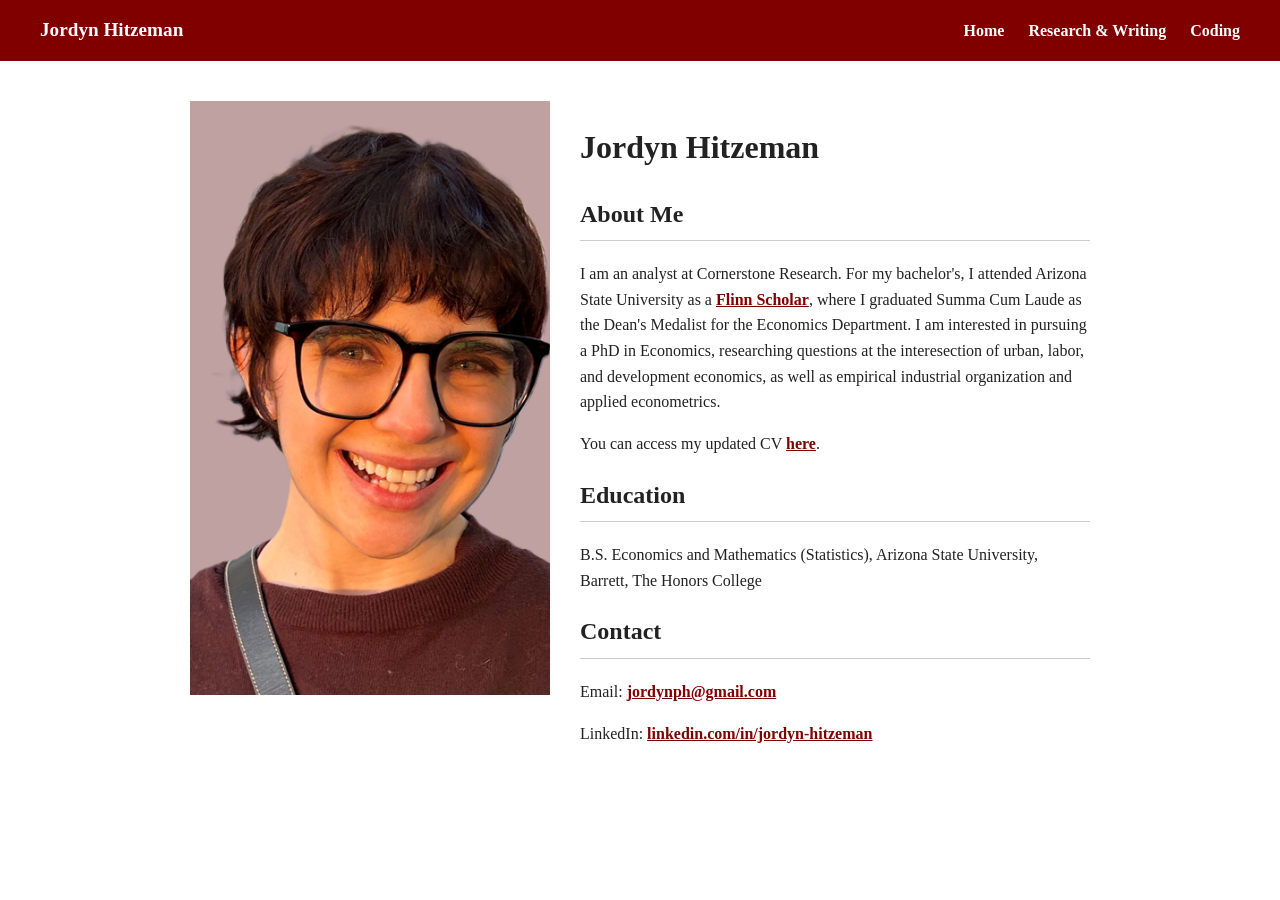
==== index.html @ c4387457 "Update honors college name in education section" ====
<!DOCTYPE html>
<html>
<head>
  <title>Jordyn Hitzeman</title>
  <link rel="stylesheet" href="style.css">
</head>
<body>
<header class="topbar">
  <span class="brand">Jordyn Hitzeman</span>
  <nav>
    <a href="index.html">Home</a>
    <a href="research.html">Research & Writing</a>
    <a href="coding.html">Coding</a>
  </nav>
</header>
  <div class="container">
  <div class="profile">
    <img src="photo.png" alt="Jordyn Hitzeman" class="photo">
    <div class="about">
      <h1>Jordyn Hitzeman</h1>  
      <h2>About Me</h2>
      <p>I am an analyst at Cornerstone Research. For my bachelor's, I attended Arizona State University as a <a href="https://www.flinn.org/flinn-scholars/">Flinn Scholar</a>, where I graduated Summa Cum Laude as the Dean's Medalist for the Economics Department. I am interested in pursuing a PhD in Economics, researching questions at the interesection of urban, labor, and development economics, as well as empirical industrial organization and applied econometrics.</p>
      <p>You can access my updated CV <a href="Jordyn_Hitzeman_CV.pdf">here</a>.</p>
      <h2>Education</h2>
      <p>B.S. Economics and Mathematics (Statistics), Arizona State University, Barrett, The Honors College</p>  
      <h2>Contact</h2>
      <p>Email: <a href="mailto:jordynph@gmail.com">jordynph@gmail.com</a></p>
      <p>LinkedIn: <a href="https://www.linkedin.com/in/jordyn-hitzeman">linkedin.com/in/jordyn-hitzeman</a></p>
    </div>
  </div>
</body>
</html>
---- style.css ----
body {
  font-family: Georgia, serif;
  line-height: 1.6;
  color: #222;
  margin: 0;
}

.container {
  max-width: 900px;
  margin: 40px auto;
  padding: 0 40px;
}

.topbar {
  background-color: maroon;
  color: white;
  display: flex;
  justify-content: space-between;
  align-items: center;
  padding: 15px 40px;
}

.brand {
  font-weight: bold;
  font-size: 1.2em;
}

.topbar nav a {
  color: white;
  font-weight: bold;
  text-decoration: none;
  margin-left: 20px;
}

h2 {
  margin-top: 0.8em;
  border-bottom: 1px solid #ccc;
  padding-bottom: 0.3em;
}

a {
  color: maroon;
  font-weight: bold;
}

.profile {
  display: flex;
  align-items: flex-start;
  gap: 30px;
  margin-bottom: 2em;
}

.photo {
  width: 40%;
  height: 66vh;
  object-fit: cover;
}

.about {
  flex: 1;
}
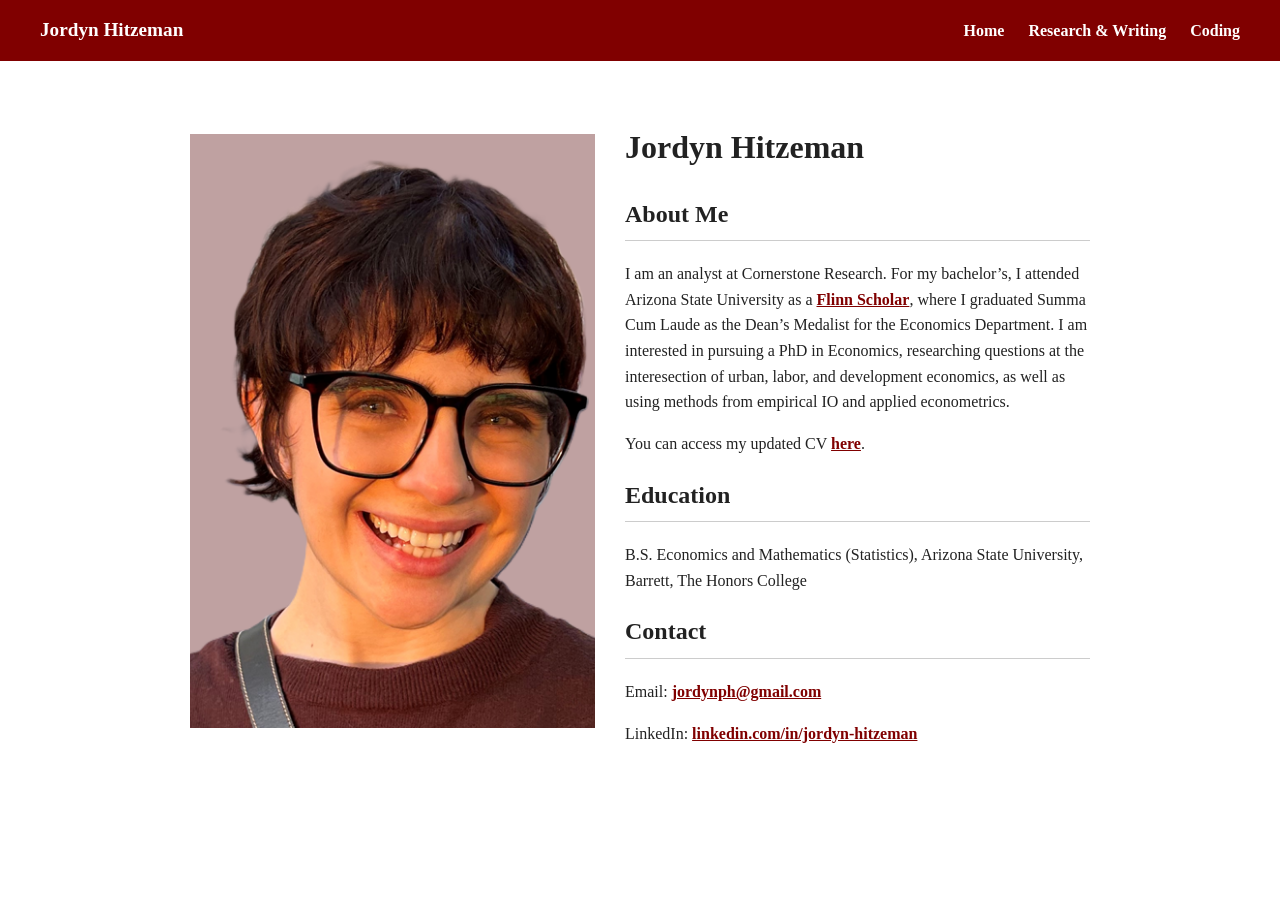
==== commit ca29b1f3: "Revise personal introduction in index.html Updated the description of my background and research int" ====
--- a/index.html
+++ b/index.html
@@ -19,7 +19,7 @@
     <div class="about">
       <h1>Jordyn Hitzeman</h1>  
       <h2>About Me</h2>
-      <p>I am an analyst at Cornerstone Research. For my bachelor's, I attended Arizona State University as a <a href="https://www.flinn.org/flinn-scholars/">Flinn Scholar</a>, where I graduated Summa Cum Laude as the Dean's Medalist for the Economics Department. I am interested in pursuing a PhD in Economics, researching questions at the interesection of urban, labor, and development economics, as well as empirical industrial organization and applied econometrics.</p>
+      <p>I am an analyst at Cornerstone Research. For my bachelor’s, I attended Arizona State University as a <a href="https://www.flinn.org/flinn-scholars/">Flinn Scholar</a>, where I graduated Summa Cum Laude as the Dean’s Medalist for the Economics Department. I am interested in pursuing a PhD in Economics, researching questions at the interesection of urban, labor, and development economics, as well as using methods from empirical IO and applied econometrics.</p>
       <p>You can access my updated CV <a href="Jordyn_Hitzeman_CV.pdf">here</a>.</p>
       <h2>Education</h2>
       <p>B.S. Economics and Mathematics (Statistics), Arizona State University, Barrett, The Honors College</p>  
--- a/style.css
+++ b/style.css
@@ -45,13 +45,13 @@
 
 .profile {
   display: flex;
-  align-items: flex-start;
+  align-items: center;
   gap: 30px;
   margin-bottom: 2em;
 }
 
 .photo {
-  width: 40%;
+  width: 45%;
   height: 66vh;
   object-fit: cover;
 }
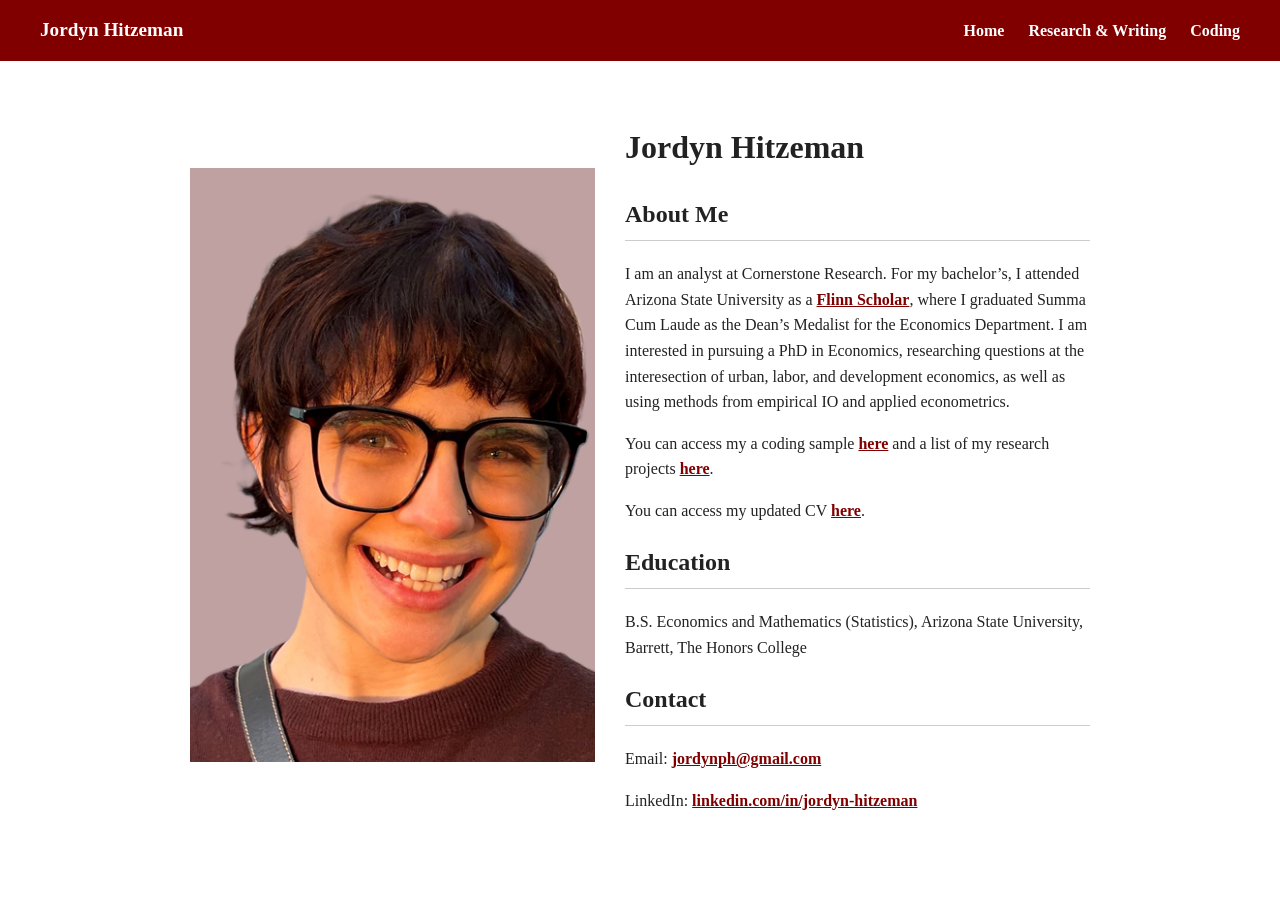
==== commit fbbcd30c: "Update index.html with additional links Added links to coding sample and research projects." ====
--- a/index.html
+++ b/index.html
@@ -20,6 +20,7 @@
       <h1>Jordyn Hitzeman</h1>  
       <h2>About Me</h2>
       <p>I am an analyst at Cornerstone Research. For my bachelor’s, I attended Arizona State University as a <a href="https://www.flinn.org/flinn-scholars/">Flinn Scholar</a>, where I graduated Summa Cum Laude as the Dean’s Medalist for the Economics Department. I am interested in pursuing a PhD in Economics, researching questions at the interesection of urban, labor, and development economics, as well as using methods from empirical IO and applied econometrics.</p>
+      <p>You can access my a coding sample <a href="coding.html">here</a> and a list of my research projects <a href="research.html">here</a>.</p>
       <p>You can access my updated CV <a href="Jordyn_Hitzeman_CV.pdf">here</a>.</p>
       <h2>Education</h2>
       <p>B.S. Economics and Mathematics (Statistics), Arizona State University, Barrett, The Honors College</p>  
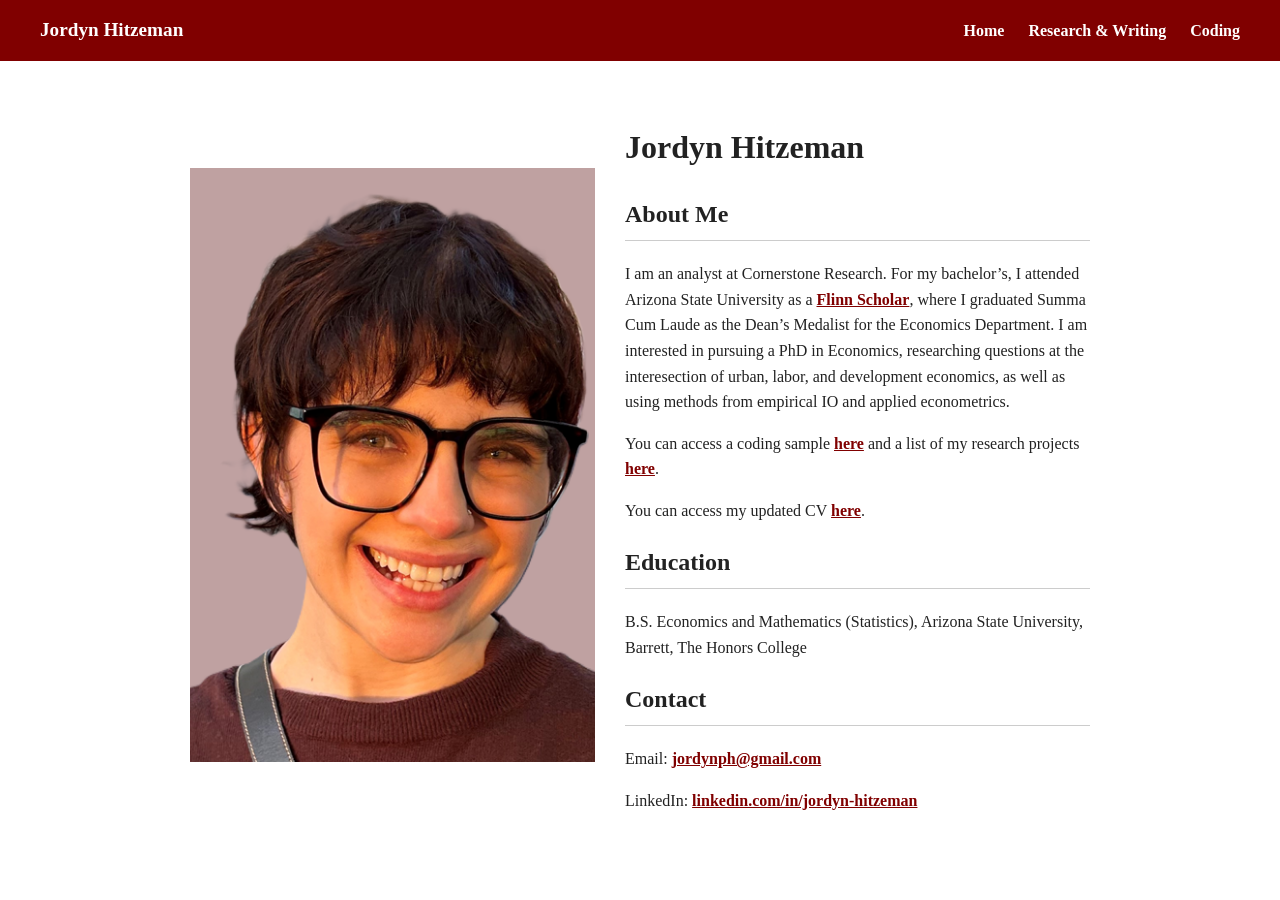
==== commit 4554fd63: "Fix typo in coding sample access paragraph" ====
--- a/index.html
+++ b/index.html
@@ -20,7 +20,7 @@
       <h1>Jordyn Hitzeman</h1>  
       <h2>About Me</h2>
       <p>I am an analyst at Cornerstone Research. For my bachelor’s, I attended Arizona State University as a <a href="https://www.flinn.org/flinn-scholars/">Flinn Scholar</a>, where I graduated Summa Cum Laude as the Dean’s Medalist for the Economics Department. I am interested in pursuing a PhD in Economics, researching questions at the interesection of urban, labor, and development economics, as well as using methods from empirical IO and applied econometrics.</p>
-      <p>You can access my a coding sample <a href="coding.html">here</a> and a list of my research projects <a href="research.html">here</a>.</p>
+      <p>You can access a coding sample <a href="coding.html">here</a> and a list of my research projects <a href="research.html">here</a>.</p>
       <p>You can access my updated CV <a href="Jordyn_Hitzeman_CV.pdf">here</a>.</p>
       <h2>Education</h2>
       <p>B.S. Economics and Mathematics (Statistics), Arizona State University, Barrett, The Honors College</p>  
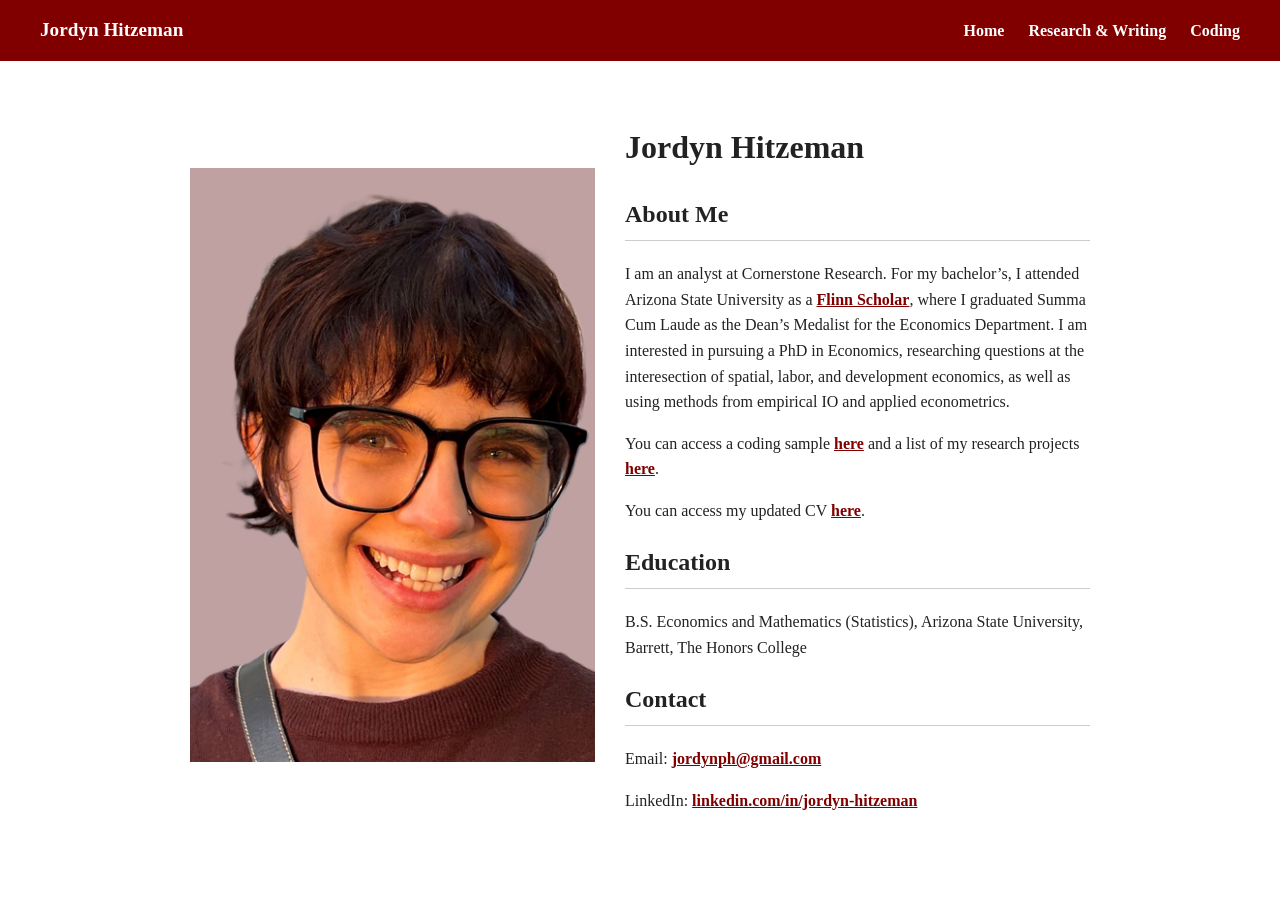
==== commit 719f2035: "Revise academic interests in About Me section Updated the description of academic interests in the A" ====
--- a/index.html
+++ b/index.html
@@ -19,7 +19,7 @@
     <div class="about">
       <h1>Jordyn Hitzeman</h1>  
       <h2>About Me</h2>
-      <p>I am an analyst at Cornerstone Research. For my bachelor’s, I attended Arizona State University as a <a href="https://www.flinn.org/flinn-scholars/">Flinn Scholar</a>, where I graduated Summa Cum Laude as the Dean’s Medalist for the Economics Department. I am interested in pursuing a PhD in Economics, researching questions at the interesection of urban, labor, and development economics, as well as using methods from empirical IO and applied econometrics.</p>
+      <p>I am an analyst at Cornerstone Research. For my bachelor’s, I attended Arizona State University as a <a href="https://www.flinn.org/flinn-scholars/">Flinn Scholar</a>, where I graduated Summa Cum Laude as the Dean’s Medalist for the Economics Department. I am interested in pursuing a PhD in Economics, researching questions at the interesection of spatial, labor, and development economics, as well as using methods from empirical IO and applied econometrics.</p>
       <p>You can access a coding sample <a href="coding.html">here</a> and a list of my research projects <a href="research.html">here</a>.</p>
       <p>You can access my updated CV <a href="Jordyn_Hitzeman_CV.pdf">here</a>.</p>
       <h2>Education</h2>
--- a/style.css
+++ b/style.css
@@ -59,3 +59,17 @@
 .about {
   flex: 1;
 }
+
+@media (max-width: 600px) {
+  .profile {
+    flex-direction: column;
+  }
+
+  .photo {
+    width: 100%;
+    height: 300px;
+    object-position: center top;
+    border-right: none;
+    border-bottom: 2px solid #ccc;
+  }
+}
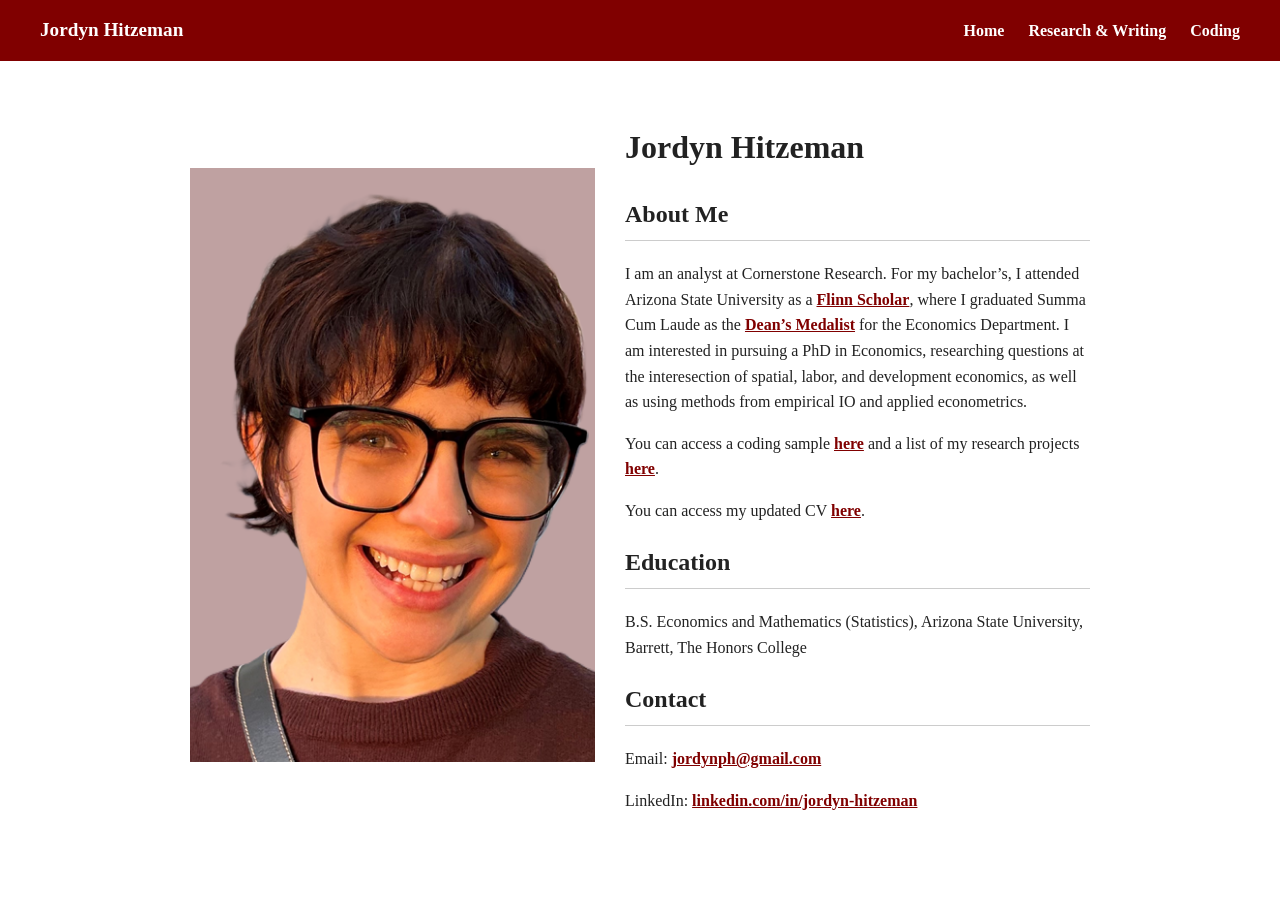
==== commit d9d44334: "Enhance about section with Dean’s Medalist link Updated the description in the about section to incl" ====
--- a/index.html
+++ b/index.html
@@ -3,6 +3,7 @@
 <head>
   <title>Jordyn Hitzeman</title>
   <link rel="stylesheet" href="style.css">
+  <meta name="viewport" content="width=device-width, initial-scale=1.0">
 </head>
 <body>
 <header class="topbar">
@@ -19,7 +20,7 @@
     <div class="about">
       <h1>Jordyn Hitzeman</h1>  
       <h2>About Me</h2>
-      <p>I am an analyst at Cornerstone Research. For my bachelor’s, I attended Arizona State University as a <a href="https://www.flinn.org/flinn-scholars/">Flinn Scholar</a>, where I graduated Summa Cum Laude as the Dean’s Medalist for the Economics Department. I am interested in pursuing a PhD in Economics, researching questions at the interesection of spatial, labor, and development economics, as well as using methods from empirical IO and applied econometrics.</p>
+      <p>I am an analyst at Cornerstone Research. For my bachelor’s, I attended Arizona State University as a <a href="https://www.flinn.org/flinn-scholars/">Flinn Scholar</a>, where I graduated Summa Cum Laude as the <a href="https://news.asu.edu/20250505-sun-devil-community-college-liberal-arts-and-sciences-honors-outstanding-grads-spring-2025">Dean’s Medalist</a> for the Economics Department. I am interested in pursuing a PhD in Economics, researching questions at the interesection of spatial, labor, and development economics, as well as using methods from empirical IO and applied econometrics.</p>
       <p>You can access a coding sample <a href="coding.html">here</a> and a list of my research projects <a href="research.html">here</a>.</p>
       <p>You can access my updated CV <a href="Jordyn_Hitzeman_CV.pdf">here</a>.</p>
       <h2>Education</h2>
--- a/style.css
+++ b/style.css
@@ -61,15 +61,45 @@
 }
 
 @media (max-width: 600px) {
+  .container {
+    padding: 0 15px;
+    margin: 20px auto;
+  }
+
   .profile {
     flex-direction: column;
+    align-items: center;
+    gap: 20px;
   }
 
   .photo {
     width: 100%;
-    height: 300px;
-    object-position: center top;
+    height: auto;
+    max-height: none;
+    object-fit: contain;
+    object-position: center;
     border-right: none;
-    border-bottom: 2px solid #ccc;
+    border-bottom: none;
+  }
+
+  .about {
+    width: 100%;
+  }
+
+  .topbar {
+    flex-direction: column;
+    gap: 12px;
+    padding: 15px;
+  }
+
+  .topbar nav {
+    display: flex;
+    flex-wrap: wrap;
+    justify-content: center;
+    gap: 12px;
+  }
+
+  .topbar nav a {
+    margin-left: 0;
   }
 }
